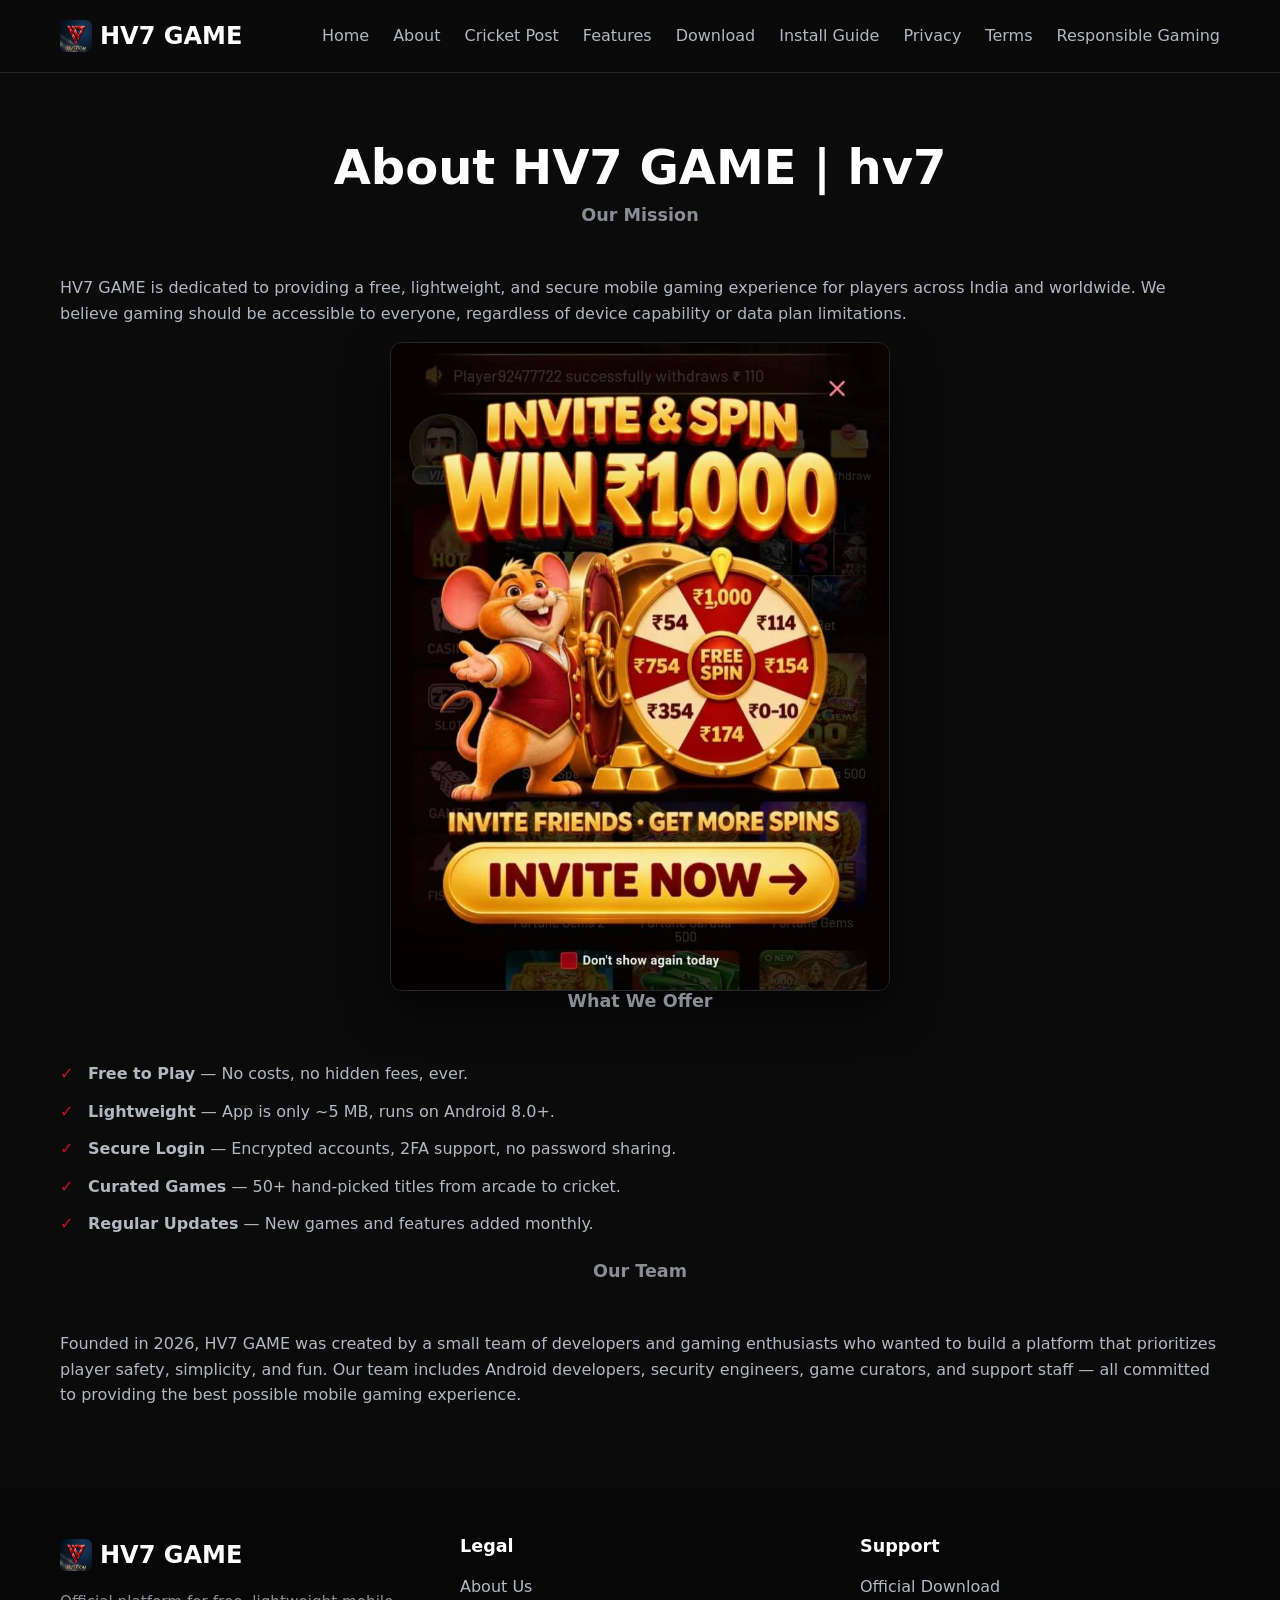
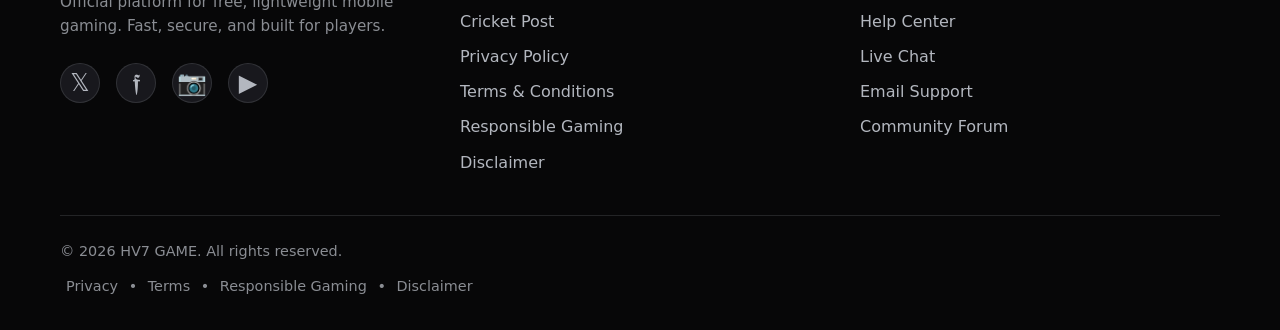
==== about.html @ a8606d70 "Add files via upload" ====
<!DOCTYPE html>
<html lang="en">
<head>
<meta charset="UTF-8">
<meta name="viewport" content="width=device-width, initial-scale=1.0">
<meta http-equiv="X-UA-Compatible" content="IE=edge">

<!-- Primary SEO Meta Tags -->
<title>HV7 GAME – About Us | hv7 Game Platform</title>
<meta name="description" content="Learn about HV7 GAME — the official free mobile gaming platform featuring cricket and arcade titles. Discover our mission, games, and the hv7 gaming community.">
<meta name="keywords" content="hv7, hv7 game, about hv7, gaming platform, mobile games, cricket games">
<meta name="author" content="HV7 Official">
<meta name="theme-color" content="#0b0b0c">
<meta name="robots" content="index, follow, max-snippet:-1, max-image-preview:large, max-video-preview:-1">
<meta name="googlebot" content="index, follow, max-snippet:-1, max-image-preview:large">
<meta name="bingbot" content="index, follow">
<meta name="revisit-after" content="1 days">
<meta name="rating" content="general">
<meta name="language" content="English">
<meta name="coverage" content="Worldwide">
<meta name="distribution" content="Global">

<!-- Canonical URL - GitHub Pages subdirectory -->
<link rel="canonical" href="https://hv7-game.github.io/a/about.html">

<!-- Favicon & Icons -->
<link rel="icon" type="image/webp" href="hv7-logo.webp" sizes="any">
<link rel="apple-touch-icon" href="hv7-logo.webp" sizes="any">
<link rel="manifest" href="manifest.json">

<!-- Open Graph / Social Media -->
<meta property="og:type" content="website">
<meta property="og:url" content="https://hv7-game.github.io/a/about.html">
<meta property="og:title" content="HV7 GAME – About Us | Official Gaming Platform">
<meta property="og:description" content="Learn about HV7 GAME — the official free mobile gaming platform, our mission, and what makes us different.">
<meta property="og:image" content="hv7-logo.webp">
<meta property="og:image:width" content="1200">
<meta property="og:image:height" content="630">
<meta property="og:site_name" content="HV7 GAME">
<meta property="og:locale" content="en_US">

<!-- Twitter Card -->
<meta name="twitter:card" content="summary_large_image">
<meta name="twitter:site" content="@hv7game">
<meta name="twitter:url" content="https://hv7-game.github.io/a/about.html">
<meta name="twitter:title" content="HV7 GAME – About Us | Official Gaming Platform">
<meta name="twitter:description" content="Learn about HV7 GAME — the official free mobile gaming platform, our mission, and what makes us different.">
<meta name="twitter:image" content="hv7-logo.webp">

<!-- CSS -->
<link rel="stylesheet" href="style.css">

<!-- Structured Data: WebPage -->
<script type="application/ld+json">
{
  "@context": "https://schema.org",
  "@type": "WebPage",
  "name": "HV7 GAME – About Us | hv7 Game Platform",
  "url": "https://hv7-game.github.io/a/about.html",
  "description": "Learn about HV7 GAME — the official free mobile gaming platform featuring cricket and arcade titles. Discover our mission, games, and the hv7 gaming community.",
  "inLanguage": "en",
  "author": {
    "@type": "Organization",
    "name": "HV7 Official"
  },
  "publisher": {
    "@type": "Organization",
    "name": "HV7 GAME",
    "logo": {
      "@type": "ImageObject",
      "url": "https://hv7-game.github.io/a/hv7-logo.webp"
    }
  },
  "datePublished": "2026-11-23T00:00:00+00:00",
  "dateModified": "2026-11-23T00:00:00+00:00"
}
</script>
</head>
<body>

<!-- Skip Link for Accessibility -->
<a class="skip-link" href="#main-content">Skip to main content</a>

<!-- Header -->
<header class="site-header" role="banner">
  <nav class="nav container" aria-label="Main navigation">
    <a class="brand" href="./" aria-label="HV7 GAME Home">
      <img src="hv7-logo.webp" alt="" width="36" height="36" aria-hidden="true">
      <span>HV7 <b>GAME</b></span>
    </a>
    <button class="nav-toggle" id="navToggle" aria-label="Open menu" aria-expanded="false" aria-controls="navLinks">
      <span class="hamburger" aria-hidden="true"></span>
    </button>
    <ul class="nav-links" id="navLinks" role="menubar">
      <li role="none"><a href="./" role="menuitem">Home</a></li>
      <li role="none"><a href="#about" role="menuitem">About</a></li>
      <li role="none"><a href="cricket-post.html" role="menuitem">Cricket Post</a></li>
      <li role="none"><a href="index.html#features" role="menuitem">Features</a></li>
      <li role="none"><a href="https://hv7aa.com?inviteCode=Y7UZ6XN&from=app" target="_blank" rel="noopener noreferrer" role="menuitem">Download</a></li>
      <li role="none"><a href="index.html#install" role="menuitem">Install Guide</a></li>
      <li role="none"><a href="privacy-policy.html" role="menuitem">Privacy</a></li>
      <li role="none"><a href="terms-conditions.html" role="menuitem">Terms</a></li>
      <li role="none"><a href="responsible-gaming.html" role="menuitem">Responsible Gaming</a></li>
    </ul>
  </nav>
</header>

<!-- Main Content -->
<main id="main-content" role="main">

  <!-- About Section -->
  <section class="about-section" id="about" aria-labelledby="about-page-title">
    <div class="container">
      <h1 id="about-page-title" class="section-title">About HV7 GAME | hv7</h1>

      <div class="about-content">
        <h2 class="section-subtitle">Our Mission</h2>
        <p>HV7 GAME is dedicated to providing a free, lightweight, and secure mobile gaming experience for players across India and worldwide. We believe gaming should be accessible to everyone, regardless of device capability or data plan limitations.</p>
      </div>

      <figure class="about-figure">
        <picture>
          <source srcset="invite.webp" type="image/webp">
          <img src="invite.webp" alt="HV7 GAME invitation illustration" loading="lazy" width="500" height="350" style="max-width: 100%; height: auto;">
        </picture>
      </figure>

      <h2 class="section-subtitle mt-4">What We Offer</h2>
      <ul class="feature-list">
        <li><strong>Free to Play</strong> — No costs, no hidden fees, ever.</li>
        <li><strong>Lightweight</strong> — App is only ~5 MB, runs on Android 8.0+.</li>
        <li><strong>Secure Login</strong> — Encrypted accounts, 2FA support, no password sharing.</li>
        <li><strong>Curated Games</strong> — 50+ hand-picked titles from arcade to cricket.</li>
        <li><strong>Regular Updates</strong> — New games and features added monthly.</li>
      </ul>

      <h2 class="section-subtitle mt-4">Our Team</h2>
      <p>Founded in 2026, HV7 GAME was created by a small team of developers and gaming enthusiasts who wanted to build a platform that prioritizes player safety, simplicity, and fun. Our team includes Android developers, security engineers, game curators, and support staff — all committed to providing the best possible mobile gaming experience.</p>
    </div>
  </section>

</main>

<!-- Footer -->
<footer class="site-footer" role="contentinfo">
  <div class="container">
    <div class="footer-grid">
      <div class="footer-brand">
        <a href="./" class="brand" aria-label="HV7 GAME Home">
          <img src="hv7-logo.webp" alt="" width="36" height="36" aria-hidden="true">
          <span>HV7 <b>GAME</b></span>
        </a>
        <p>Official platform for free, lightweight mobile gaming. Fast, secure, and built for players.</p>
        <div class="social-links">
          <a href="#" aria-label="HV7 GAME on Twitter">𝕏</a>
          <a href="#" aria-label="HV7 GAME on Facebook">𝖋</a>
          <a href="#" aria-label="HV7 GAME on Instagram">📷</a>
          <a href="#" aria-label="HV7 GAME on YouTube">▶</a>
        </div>
      </div>

      <nav class="footer-nav" aria-label="Legal & Safety">
        <h3>Legal</h3>
        <ul>
          <li><a href="about.html">About Us</a></li>
          <li><a href="cricket-post.html">Cricket Post</a></li>
          <li><a href="privacy-policy.html">Privacy Policy</a></li>
          <li><a href="terms-conditions.html">Terms & Conditions</a></li>
          <li><a href="responsible-gaming.html">Responsible Gaming</a></li>
          <li><a href="disclaimer.html">Disclaimer</a></li>
        </ul>
      </nav>

      <nav class="footer-nav" aria-label="Support">
        <h3>Support</h3>
        <ul>
          <li><a href="https://hv7aa.com?inviteCode=Y7UZ6XN&from=app" target="_blank" rel="noopener noreferrer">Official Download</a></li>
          <li><a href="#">Help Center</a></li>
          <li><a href="#">Live Chat</a></li>
          <li><a href="mailto:support@hv7.com">Email Support</a></li>
          <li><a href="#">Community Forum</a></li>
        </ul>
      </nav>
    </div>

    <div class="footer-bottom">
      <p class="copyright">&copy; <span id="year">2026</span> HV7 GAME. All rights reserved.</p>
      <p class="footer-legal">
        <a href="privacy-policy.html">Privacy</a> •
        <a href="terms-conditions.html">Terms</a> •
        <a href="responsible-gaming.html">Responsible Gaming</a> •
        <a href="disclaimer.html">Disclaimer</a>
      </p>
    </div>
  </div>
</footer>

<!-- Back to Top Button -->
<button class="to-top" id="toTop" aria-label="Back to top" hidden>↑</button>

<!-- JavaScript -->
<script src="main.js" defer></script>
</body>
</html>
---- style.css ----
/* ==========================================================================
   HV7 GAME — Jet Black, Smoke Grey & Cherry Red Theme CSS
   ========================================================================== */

/* CSS Variables */
:root {
  --color-brand: #0b0b0c;
  --color-brand-dark: #070708;
  --color-surface: #121215;
  --color-surface-elevated: #18181d;
  --color-white: #ffffff;
  --color-text-primary: #f5f5f7;
  --color-smoke-grey: #8a8d93;
  --color-smoke-light: #b3b7bf;
  --color-cherry-red: #c8102e;
  --color-cherry-hover: #a60c25;
  --color-cherry-soft: rgba(200, 16, 46, 0.14);
  --color-border: rgba(138, 141, 147, 0.22);
  --color-border-strong: rgba(138, 141, 147, 0.36);

  /* Mapped legacy tokens for consistency */
  --color-gray-50: #121215;
  --color-gray-100: #18181d;
  --color-gray-200: rgba(138, 141, 147, 0.22);
  --color-gray-300: rgba(138, 141, 147, 0.36);
  --color-gray-600: #8a8d93;
  --color-gray-800: #d4d7dd;
  --color-accent: #c8102e;
  --color-accent-hover: #a60c25;
  --color-success: #22c55e;
  --color-warning: #eab308;
  --color-danger: #ef4444;

  --shadow-sm: 0 2px 8px rgba(0, 0, 0, 0.35);
  --shadow: 0 10px 25px rgba(0, 0, 0, 0.5);
  --shadow-lg: 0 18px 45px rgba(0, 0, 0, 0.65);
  --radius: 0.5rem;
  --radius-lg: 0.75rem;
  --transition: 0.25s ease;
  --max-width: 1200px;
  --header-height: 72px;
  --font-stack: system-ui, -apple-system, BlinkMacSystemFont, "Segoe UI", Roboto,
    "Helvetica Neue", Arial, sans-serif;
}

/* Reset & Base */
*,
*::before,
*::after {
  box-sizing: border-box;
}

html {
  scroll-behavior: smooth;
  scroll-padding-top: var(--header-height);
}

body {
  margin: 0;
  padding: 0;
  font-family: var(--font-stack);
  font-size: 1rem;
  line-height: 1.6;
  color: var(--color-text-primary);
  background-color: var(--color-brand);
  overflow-x: hidden;
}

h1,
h2,
h3,
h4,
h5,
h6 {
  margin: 0 0 1rem;
  font-weight: 700;
  line-height: 1.25;
  color: var(--color-white);
}

h1 {
  font-size: clamp(2rem, 5vw, 3rem);
}

h2 {
  font-size: clamp(1.75rem, 4vw, 2.5rem);
}

h3 {
  font-size: clamp(1.25rem, 3vw, 1.75rem);
}

p {
  margin: 0 0 1rem;
  color: var(--color-smoke-light);
}

a {
  color: var(--color-cherry-red);
  text-decoration: none;
  transition: color var(--transition);
}

a:hover {
  color: #e01839;
}

a:focus-visible {
  outline: 3px solid var(--color-cherry-red);
  outline-offset: 2px;
}

ul,
ol {
  margin: 0 0 1rem;
  padding-left: 1.5rem;
}

img {
  max-width: 100%;
  height: auto;
  display: block;
}

.container {
  width: 100%;
  max-width: var(--max-width);
  padding: 0 1.25rem;
  margin: 0 auto;
}

/* Skip Link */
.skip-link {
  position: absolute;
  top: -100%;
  left: 50%;
  transform: translateX(-50%);
  background: var(--color-cherry-red);
  color: var(--color-white);
  padding: 0.75rem 1.5rem;
  z-index: 9999;
  border-radius: var(--radius);
  text-decoration: none;
  font-weight: 600;
  transition: top var(--transition);
}

.skip-link:focus {
  top: 1rem;
}

/* Header */
.site-header {
  position: sticky;
  top: 0;
  z-index: 1000;
  background: rgba(11, 11, 12, 0.92);
  backdrop-filter: blur(10px);
  border-bottom: 1px solid var(--color-border);
}

.nav {
  display: flex;
  align-items: center;
  justify-content: space-between;
  height: var(--header-height);
}

.brand {
  display: flex;
  align-items: center;
  gap: 0.5rem;
  font-size: 1.5rem;
  font-weight: 800;
  color: var(--color-white);
  text-decoration: none;
}

.brand img {
  width: 32px;
  height: 32px;
  border-radius: 6px;
}

.nav-links {
  display: flex;
  gap: 1.5rem;
  list-style: none;
  margin: 0;
  padding: 0;
  align-items: center;
}

.nav-links a {
  color: var(--color-smoke-light);
  font-weight: 500;
  padding: 0.5rem 0;
  position: relative;
  transition: color var(--transition);
}

.nav-links a:hover,
.nav-links a:focus {
  color: var(--color-white);
}

.nav-links a::after {
  content: "";
  position: absolute;
  bottom: 0;
  left: 0;
  width: 0;
  height: 2px;
  background: var(--color-cherry-red);
  transition: width var(--transition);
}

.nav-links a:hover::after,
.nav-links a:focus::after {
  width: 100%;
}

/* Mobile Nav Toggle */
.nav-toggle {
  display: none;
  flex-direction: column;
  gap: 5px;
  background: transparent;
  border: none;
  cursor: pointer;
  padding: 0.5rem;
  z-index: 1001;
}

.hamburger {
  display: block;
  width: 24px;
  height: 2px;
  background: var(--color-white);
  border-radius: 2px;
  transition: transform var(--transition), opacity var(--transition),
    background var(--transition);
}

/* Hero Section */
.hero {
  background: radial-gradient(circle at top right, rgba(200, 16, 46, 0.14), transparent 55%),
    var(--color-brand);
  padding: 3.5rem 0 4.5rem;
  border-bottom: 1px solid var(--color-border);
}

.hero .container {
  display: grid;
  grid-template-columns: 1fr 1fr;
  gap: 3rem;
  align-items: center;
}

.eyebrow {
  display: inline-block;
  font-size: 0.85rem;
  font-weight: 700;
  letter-spacing: 0.1em;
  text-transform: uppercase;
  color: var(--color-cherry-red);
  background: var(--color-cherry-soft);
  border: 1px solid rgba(200, 16, 46, 0.35);
  padding: 0.35rem 0.75rem;
  border-radius: 999px;
  margin-bottom: 1rem;
}

.hero-lede {
  font-size: 1.125rem;
  color: var(--color-smoke-grey);
  margin-bottom: 1.75rem;
}

.hero-cta {
  display: flex;
  gap: 1rem;
  flex-wrap: wrap;
  margin-bottom: 1.5rem;
}

.breadcrumb {
  display: flex;
  gap: 0.5rem;
  font-size: 0.875rem;
  color: var(--color-smoke-grey);
}

.breadcrumb ol {
  display: flex;
  gap: 0.5rem;
  list-style: none;
  margin: 0;
  padding: 0;
}

.breadcrumb li {
  display: flex;
  align-items: center;
}

.breadcrumb a {
  color: var(--color-smoke-grey);
}

.breadcrumb a:hover {
  color: var(--color-cherry-red);
}

.hero-figure {
  margin: 0;
  display: flex;
  justify-content: center;
}

.hero-figure img {
  border-radius: var(--radius-lg);
  box-shadow: var(--shadow-lg);
  border: 1px solid var(--color-border);
  width: 100%;
  max-width: 600px;
}

/* Stats Section */
.stats-section {
  padding: 3rem 0;
  background: var(--color-surface);
}

.section-title {
  text-align: center;
  margin-bottom: 0.5rem;
}

.section-subtitle {
  text-align: center;
  color: var(--color-smoke-grey);
  margin-bottom: 3rem;
  font-size: 1.1rem;
}

.stats-grid {
  display: grid;
  grid-template-columns: repeat(auto-fit, minmax(200px, 1fr));
  gap: 1.5rem;
}

.stat-card {
  background: var(--color-brand);
  padding: 1.75rem 1.25rem;
  border-radius: var(--radius);
  text-align: center;
  border: 1px solid var(--color-border);
  transition: transform var(--transition), box-shadow var(--transition),
    border-color var(--transition);
}

.stat-card:hover {
  transform: translateY(-4px);
  box-shadow: var(--shadow);
  border-color: rgba(200, 16, 46, 0.5);
}

.stat-icon {
  font-size: 2rem;
  margin-bottom: 0.5rem;
}

.stat-value {
  font-size: 2rem;
  font-weight: 800;
  color: var(--color-white);
}

.stat-label {
  font-size: 0.85rem;
  color: var(--color-smoke-grey);
  text-transform: uppercase;
  letter-spacing: 0.06em;
}

/* About Section */
.about-section {
  padding: 4rem 0;
  background: var(--color-brand);
}

.about-grid {
  display: grid;
  grid-template-columns: 1fr 1fr;
  gap: 3rem;
  align-items: center;
}

.feature-list {
  list-style: none;
  padding: 0;
  margin: 1.5rem 0;
}

.feature-list li {
  margin-bottom: 0.75rem;
  padding-left: 1.75rem;
  position: relative;
  color: var(--color-smoke-light);
}

.feature-list li::before {
  content: "✓";
  position: absolute;
  left: 0;
  color: var(--color-cherry-red);
  font-weight: 700;
}

.about-figure {
  margin: 0;
  display: flex;
  justify-content: center;
}

.about-figure img {
  border-radius: var(--radius-lg);
  box-shadow: var(--shadow-lg);
  border: 1px solid var(--color-border);
  max-width: 500px;
}

/* Features Section */
.features-section {
  padding: 4rem 0;
  background: var(--color-surface);
}

.features-grid {
  display: grid;
  grid-template-columns: repeat(auto-fit, minmax(280px, 1fr));
  gap: 1.5rem;
}

.feature-card {
  background: var(--color-brand);
  border: 1px solid var(--color-border);
  border-radius: var(--radius-lg);
  padding: 1.75rem 1.5rem;
  box-shadow: var(--shadow-sm);
  transition: transform var(--transition), box-shadow var(--transition),
    border-color var(--transition);
}

.feature-card:hover {
  transform: translateY(-4px);
  box-shadow: var(--shadow-lg);
  border-color: var(--color-cherry-red);
}

.feature-icon {
  font-size: 2.5rem;
  margin-bottom: 1rem;
}

.feature-card h3 {
  margin-bottom: 0.75rem;
}

.feature-card p {
  color: var(--color-smoke-grey);
  font-size: 0.95rem;
}

/* Buttons */
.btn {
  display: inline-flex;
  align-items: center;
  justify-content: center;
  gap: 0.5rem;
  padding: 0.875rem 1.75rem;
  font-size: 1rem;
  font-weight: 600;
  border-radius: var(--radius);
  border: 1px solid transparent;
  cursor: pointer;
  text-decoration: none;
  transition: background var(--transition), transform var(--transition),
    box-shadow var(--transition), border-color var(--transition),
    color var(--transition);
}

.btn-primary {
  background: var(--color-cherry-red);
  color: var(--color-white);
  border-color: var(--color-cherry-red);
}

.btn-primary:hover {
  background: var(--color-cherry-hover);
  border-color: var(--color-cherry-hover);
  color: var(--color-white);
  transform: translateY(-2px);
  box-shadow: 0 8px 20px rgba(200, 16, 46, 0.35);
}

.btn-secondary {
  background: var(--color-surface-elevated);
  color: var(--color-smoke-light);
  border-color: var(--color-border-strong);
}

.btn-secondary:hover {
  background: #222229;
  color: var(--color-white);
  border-color: var(--color-smoke-grey);
}

.btn-lg {
  padding: 1rem 2rem;
  font-size: 1.125rem;
}

.btn-icon {
  font-size: 1.125rem;
}

/* Carousel / Gallery Section */
.gallery-section {
  padding: 4rem 0;
  background: var(--color-brand);
}

.carousel {
  position: relative;
  margin: 2rem 0 3rem;
}

.carousel-track {
  display: flex;
  transition: transform 0.5s ease;
  height: 400px;
  overflow: hidden;
  border-radius: var(--radius-lg);
  box-shadow: var(--shadow-lg);
  background: var(--color-surface);
  border: 1px solid var(--color-border);
}

.carousel-slide {
  flex: 0 0 100%;
  max-width: 100%;
  position: relative;
  display: flex;
  flex-direction: column;
}

.carousel-slide img {
  width: 100%;
  height: 400px;
  object-fit: cover;
  border-radius: var(--radius-lg);
}

.carousel-slide figcaption {
  position: absolute;
  inset: 0;
  background: linear-gradient(
    to top,
    rgba(11, 11, 12, 0.92),
    rgba(11, 11, 12, 0.1)
  );
  color: var(--color-white);
  padding: 1.5rem;
  border-radius: var(--radius-lg);
  font-size: 0.95rem;
  line-height: 1.5;
  opacity: 0;
  transition: opacity 0.3s ease;
  pointer-events: none;
}

.carousel-slide:hover figcaption,
.carousel-slide:focus-within figcaption {
  opacity: 1;
}

.caption-visible {
  font-weight: 600;
  font-size: 1rem;
  margin-bottom: 0.5rem;
  display: block;
}

.caption-seo {
  font-size: 0.875rem;
  color: var(--color-smoke-light);
  display: block;
}

.carousel-btn {
  position: absolute;
  top: 50%;
  transform: translateY(-50%);
  background: rgba(18, 18, 21, 0.9);
  border: 1px solid var(--color-border-strong);
  width: 48px;
  height: 48px;
  border-radius: 50%;
  font-size: 1.25rem;
  color: var(--color-white);
  cursor: pointer;
  box-shadow: var(--shadow);
  z-index: 10;
  transition: background var(--transition), transform var(--transition),
    border-color var(--transition);
  display: flex;
  align-items: center;
  justify-content: center;
  line-height: 1;
}

.carousel-btn:hover {
  background: var(--color-cherry-red);
  border-color: var(--color-cherry-red);
  transform: translateY(-50%) scale(1.05);
}

.carousel-prev {
  left: 1rem;
}

.carousel-next {
  right: 1rem;
}

.carousel-indicators {
  display: flex;
  justify-content: center;
  gap: 0.5rem;
  margin-top: 1rem;
}

.indicator {
  width: 10px;
  height: 10px;
  border-radius: 50%;
  border: none;
  background: var(--color-border-strong);
  cursor: pointer;
  padding: 0;
  transition: background var(--transition), transform var(--transition);
}

.indicator:hover {
  background: var(--color-smoke-grey);
}

.indicator.active,
.indicator[aria-current="true"] {
  background: var(--color-cherry-red);
  transform: scale(1.2);
}

/* Download Section */
.download-section {
  padding: 4rem 0;
  background: var(--color-surface);
}

.download-card {
  display: grid;
  grid-template-columns: 1fr;
  gap: 2rem;
  background: var(--color-brand);
  border-radius: var(--radius-lg);
  padding: 3rem 2rem;
  border: 1px solid var(--color-border);
  box-shadow: var(--shadow);
}

.download-meta {
  display: flex;
  flex-wrap: wrap;
  gap: 1rem;
  margin: 1.5rem 0;
  font-size: 0.9rem;
  color: var(--color-smoke-grey);
}

.meta-item {
  background: var(--color-surface-elevated);
  color: var(--color-smoke-light);
  padding: 0.5rem 1rem;
  border-radius: 2rem;
  border: 1px solid var(--color-border);
}

.download-note {
  font-size: 0.9rem;
  color: var(--color-smoke-grey);
  margin-top: 1rem;
}

.download-note a {
  color: var(--color-white);
  font-weight: 600;
  text-decoration: underline;
}

.download-note a:hover {
  color: var(--color-cherry-red);
}

/* Install Section */
.install-section {
  padding: 4rem 0;
  background: var(--color-brand);
}

.steps-list {
  list-style: none;
  padding: 0;
  margin: 2rem 0;
  display: flex;
  flex-direction: column;
  gap: 1.5rem;
}

.step-item {
  display: flex;
  gap: 1.25rem;
  align-items: flex-start;
  background: var(--color-surface);
  padding: 1.5rem;
  border-radius: var(--radius);
  border: 1px solid var(--color-border);
  box-shadow: var(--shadow-sm);
  transition: box-shadow var(--transition), border-color var(--transition);
}

.step-item:hover {
  box-shadow: var(--shadow);
  border-color: rgba(200, 16, 46, 0.45);
}

.step-number {
  flex-shrink: 0;
  width: 40px;
  height: 40px;
  background: var(--color-cherry-red);
  color: var(--color-white);
  border-radius: 50%;
  display: flex;
  align-items: center;
  justify-content: center;
  font-size: 1.25rem;
  font-weight: 800;
}

.step-content h3 {
  margin-bottom: 0.5rem;
  font-size: 1.125rem;
}

.step-content p {
  margin: 0;
  color: var(--color-smoke-grey);
  font-size: 0.95rem;
}

.step-content code {
  background: var(--color-surface-elevated);
  border: 1px solid var(--color-border);
  padding: 0.125rem 0.375rem;
  border-radius: 0.25rem;
  font-size: 0.875rem;
  color: var(--color-white);
}

.install-tip {
  margin-top: 2rem;
  padding: 1rem 1.5rem;
  background: rgba(200, 16, 46, 0.1);
  border: 1px solid rgba(200, 16, 46, 0.4);
  border-radius: var(--radius);
  color: var(--color-smoke-light);
  font-size: 0.95rem;
}

/* Specs Section */
.specs-section {
  padding: 4rem 0;
  background: var(--color-surface);
}

.specs-table {
  width: 100%;
  border-collapse: collapse;
  background: var(--color-brand);
  border-radius: var(--radius);
  overflow: hidden;
  border: 1px solid var(--color-border);
  box-shadow: var(--shadow-sm);
}

.specs-table caption {
  caption-side: top;
  text-align: left;
  font-weight: 600;
  font-size: 1rem;
  margin-bottom: 0.5rem;
  color: var(--color-smoke-grey);
}

.specs-table th,
.specs-table td {
  padding: 0.875rem 1rem;
  text-align: left;
  border-bottom: 1px solid var(--color-border);
  color: var(--color-smoke-light);
}

.specs-table th {
  background: var(--color-surface-elevated);
  font-weight: 600;
  color: var(--color-white);
  width: 35%;
}

.specs-table tbody tr:hover {
  background: rgba(200, 16, 46, 0.06);
}

/* FAQ Section */
.faq-section {
  padding: 4rem 0;
  background: var(--color-brand);
}

.faq-list {
  max-width: 800px;
  margin: 0 auto;
}

.faq-item {
  border: 1px solid var(--color-border);
  border-radius: var(--radius);
  margin-bottom: 0.75rem;
  overflow: hidden;
  background: var(--color-surface);
  transition: box-shadow var(--transition), border-color var(--transition);
}

.faq-item:hover {
  border-color: var(--color-border-strong);
}

.faq-item summary {
  padding: 1.25rem 1.5rem;
  font-weight: 600;
  font-size: 1rem;
  color: var(--color-white);
  cursor: pointer;
  list-style: none;
  outline: none;
  transition: background var(--transition);
}

.faq-item summary::-webkit-details-marker {
  display: none;
}

.faq-item summary::after {
  content: "+";
  float: right;
  font-weight: 800;
  color: var(--color-cherry-red);
}

.faq-item[open] summary {
  background: var(--color-surface-elevated);
}

.faq-item[open] summary::after {
  content: "−";
}

.faq-answer {
  padding: 0 1.5rem 1.25rem;
  color: var(--color-smoke-grey);
  font-size: 0.95rem;
}

.faq-answer p {
  margin-bottom: 0.75rem;
}

/* Safety Section */
.safety-section {
  padding: 4rem 0;
  background: var(--color-surface);
}

.safety-grid {
  display: grid;
  grid-template-columns: repeat(auto-fit, minmax(220px, 1fr));
  gap: 1.5rem;
}

.safety-card {
  background: var(--color-brand);
  border: 1px solid var(--color-border);
  border-radius: var(--radius-lg);
  padding: 1.75rem 1.5rem;
  box-shadow: var(--shadow-sm);
  transition: transform var(--transition), border-color var(--transition);
}

.safety-card:hover {
  transform: translateY(-4px);
  border-color: var(--color-cherry-red);
}

.safety-card h3 {
  margin-bottom: 1rem;
  font-size: 1.25rem;
}

.safety-card ul {
  list-style: none;
  padding: 0;
  margin: 0;
}

.safety-card li {
  margin-bottom: 0.5rem;
  font-size: 0.9rem;
  color: var(--color-smoke-grey);
  padding-left: 1.25rem;
  position: relative;
}

.safety-card li::before {
  content: "•";
  position: absolute;
  left: 0;
  color: var(--color-cherry-red);
  font-weight: 800;
}

.safety-links {
  text-align: center;
  margin-top: 2rem;
  font-size: 0.95rem;
  color: var(--color-smoke-grey);
}

.safety-links a {
  margin: 0 0.5rem;
  color: var(--color-white);
  font-weight: 600;
  text-decoration: underline;
}

.safety-links a:hover {
  color: var(--color-cherry-red);
}

/* CTA Section */
.cta-section {
  padding: 4rem 0;
  background: linear-gradient(135deg, #141418 0%, #0b0b0c 100%);
  border-top: 1px solid var(--color-border);
  border-bottom: 1px solid var(--color-border);
  color: var(--color-white);
  text-align: center;
}

.cta-section .section-title {
  color: var(--color-white);
  margin-bottom: 1rem;
}

.cta-section p {
  color: var(--color-smoke-light);
  font-size: 1.125rem;
  margin-bottom: 2rem;
}

.cta-section .btn-primary {
  background: var(--color-cherry-red);
  color: var(--color-white);
}

.cta-section .btn-primary:hover {
  background: var(--color-cherry-hover);
}

/* Footer */
.site-footer {
  background: var(--color-brand-dark);
  color: var(--color-smoke-light);
  padding: 3rem 0 2rem;
}

.site-footer a {
  color: var(--color-smoke-light);
  text-decoration: none;
}

.site-footer a:hover {
  color: var(--color-cherry-red);
  text-decoration: underline;
}

.footer-grid {
  display: grid;
  grid-template-columns: repeat(auto-fit, minmax(200px, 1fr));
  gap: 2.5rem;
  margin-bottom: 2.5rem;
}

.footer-brand .brand {
  color: var(--color-white);
}

.footer-brand p {
  color: var(--color-smoke-grey);
  font-size: 0.95rem;
  margin: 1rem 0 1.5rem;
}

.social-links {
  display: flex;
  gap: 1rem;
  font-size: 1.5rem;
}

.social-links a {
  width: 40px;
  height: 40px;
  border-radius: 50%;
  background: var(--color-surface-elevated);
  border: 1px solid var(--color-border);
  display: flex;
  align-items: center;
  justify-content: center;
  transition: background var(--transition), border-color var(--transition);
}

.social-links a:hover {
  background: var(--color-cherry-red);
  border-color: var(--color-cherry-red);
  color: var(--color-white);
}

.footer-nav h3 {
  color: var(--color-white);
  font-size: 1.1rem;
  margin-bottom: 1rem;
}

.footer-nav ul {
  list-style: none;
  padding: 0;
  margin: 0;
}

.footer-nav li {
  margin-bottom: 0.6rem;
}

.footer-nav li:last-child {
  margin-bottom: 0;
}

.footer-bottom {
  border-top: 1px solid var(--color-border);
  padding-top: 1.5rem;
  display: flex;
  flex-direction: column;
  gap: 0.75rem;
}

.footer-bottom p {
  margin: 0;
  font-size: 0.9rem;
  color: var(--color-smoke-grey);
}

.footer-legal a {
  margin: 0 0.375rem;
  font-size: 0.9rem;
  color: var(--color-smoke-grey);
}

/* Back to Top */
.to-top {
  position: fixed;
  bottom: 2rem;
  right: 2rem;
  width: 48px;
  height: 48px;
  background: var(--color-cherry-red);
  color: var(--color-white);
  border: none;
  border-radius: 50%;
  font-size: 1.25rem;
  cursor: pointer;
  box-shadow: var(--shadow);
  z-index: 900;
  opacity: 0;
  visibility: hidden;
  transition: opacity var(--transition), visibility var(--transition),
    transform var(--transition), background var(--transition);
  display: flex;
  align-items: center;
  justify-content: center;
  line-height: 1;
}

.to-top.visible {
  opacity: 1;
  visibility: visible;
}

.to-top:hover {
  background: var(--color-cherry-hover);
  transform: translateY(-3px);
}

/* Screen Reader Only */
.sr-only {
  position: absolute;
  width: 1px;
  height: 1px;
  padding: 0;
  margin: -1px;
  overflow: hidden;
  clip: rect(0, 0, 0, 0);
  white-space: nowrap;
  border: 0;
}

/* Reduced Motion */
@media (prefers-reduced-motion: reduce) {
  html {
    scroll-behavior: auto;
  }

  *,
  *::before,
  *::after {
    animation-duration: 0.01ms !important;
    animation-iteration-count: 1 !important;
    transition-duration: 0.01ms !important;
    scroll-behavior: auto !important;
  }

  .carousel-track {
    transition: none;
  }
}

/* Tablet */
@media (max-width: 992px) {
  .hero .container,
  .about-grid,
  .download-card {
    grid-template-columns: 1fr;
  }

  .about-grid {
    gap: 2rem;
  }

  .carousel-slide img {
    height: 320px;
  }

  .carousel-track {
    height: 320px;
  }
}

/* Mobile */
@media (max-width: 768px) {
  .nav-toggle {
    display: flex;
  }

  .nav-links {
    position: fixed;
    top: var(--header-height);
    left: 0;
    right: 0;
    background: var(--color-surface);
    flex-direction: column;
    padding: 1.5rem;
    gap: 0;
    border-bottom: 1px solid var(--color-border);
    box-shadow: var(--shadow);
    transform: translateY(-100%);
    opacity: 0;
    visibility: hidden;
    transition: transform var(--transition), opacity var(--transition),
      visibility var(--transition);
  }

  .nav-links.open {
    transform: translateY(0);
    opacity: 1;
    visibility: visible;
  }

  .nav-links li {
    width: 100%;
    border-bottom: 1px solid var(--color-border);
  }

  .nav-links a {
    display: block;
    padding: 1rem 0;
  }

  .hero-lede {
    font-size: 1rem;
  }

  .section-title {
    font-size: 1.75rem;
  }

  .carousel-slide img {
    height: 280px;
  }

  .carousel-track {
    height: 280px;
  }

  .download-card {
    padding: 2rem 1.5rem;
    gap: 2rem;
  }

  .steps-list {
    gap: 1rem;
  }

  .step-item {
    padding: 1.25rem;
  }

  .social-links {
    justify-content: center;
  }

  .footer-bottom {
    flex-direction: column;
    align-items: center;
    text-align: center;
    gap: 1rem;
  }

  .footer-legal {
    display: flex;
    flex-wrap: wrap;
    justify-content: center;
    gap: 0.5rem;
  }
}

/* Small Mobile */
@media (max-width: 480px) {
  .container {
    padding: 0 1rem;
  }

  .hero .container {
    gap: 2rem;
  }

  .hero-cta {
    flex-direction: column;
  }

  .hero-cta .btn {
    width: 100%;
    justify-content: center;
  }

  .stats-grid {
    grid-template-columns: 1fr;
  }

  .carousel-btn {
    width: 40px;
    height: 40px;
    font-size: 1rem;
  }

  .carousel-prev {
    left: 0.5rem;
  }

  .carousel-next {
    right: 0.5rem;
  }

  .section-title {
    font-size: 1.5rem;
  }
}
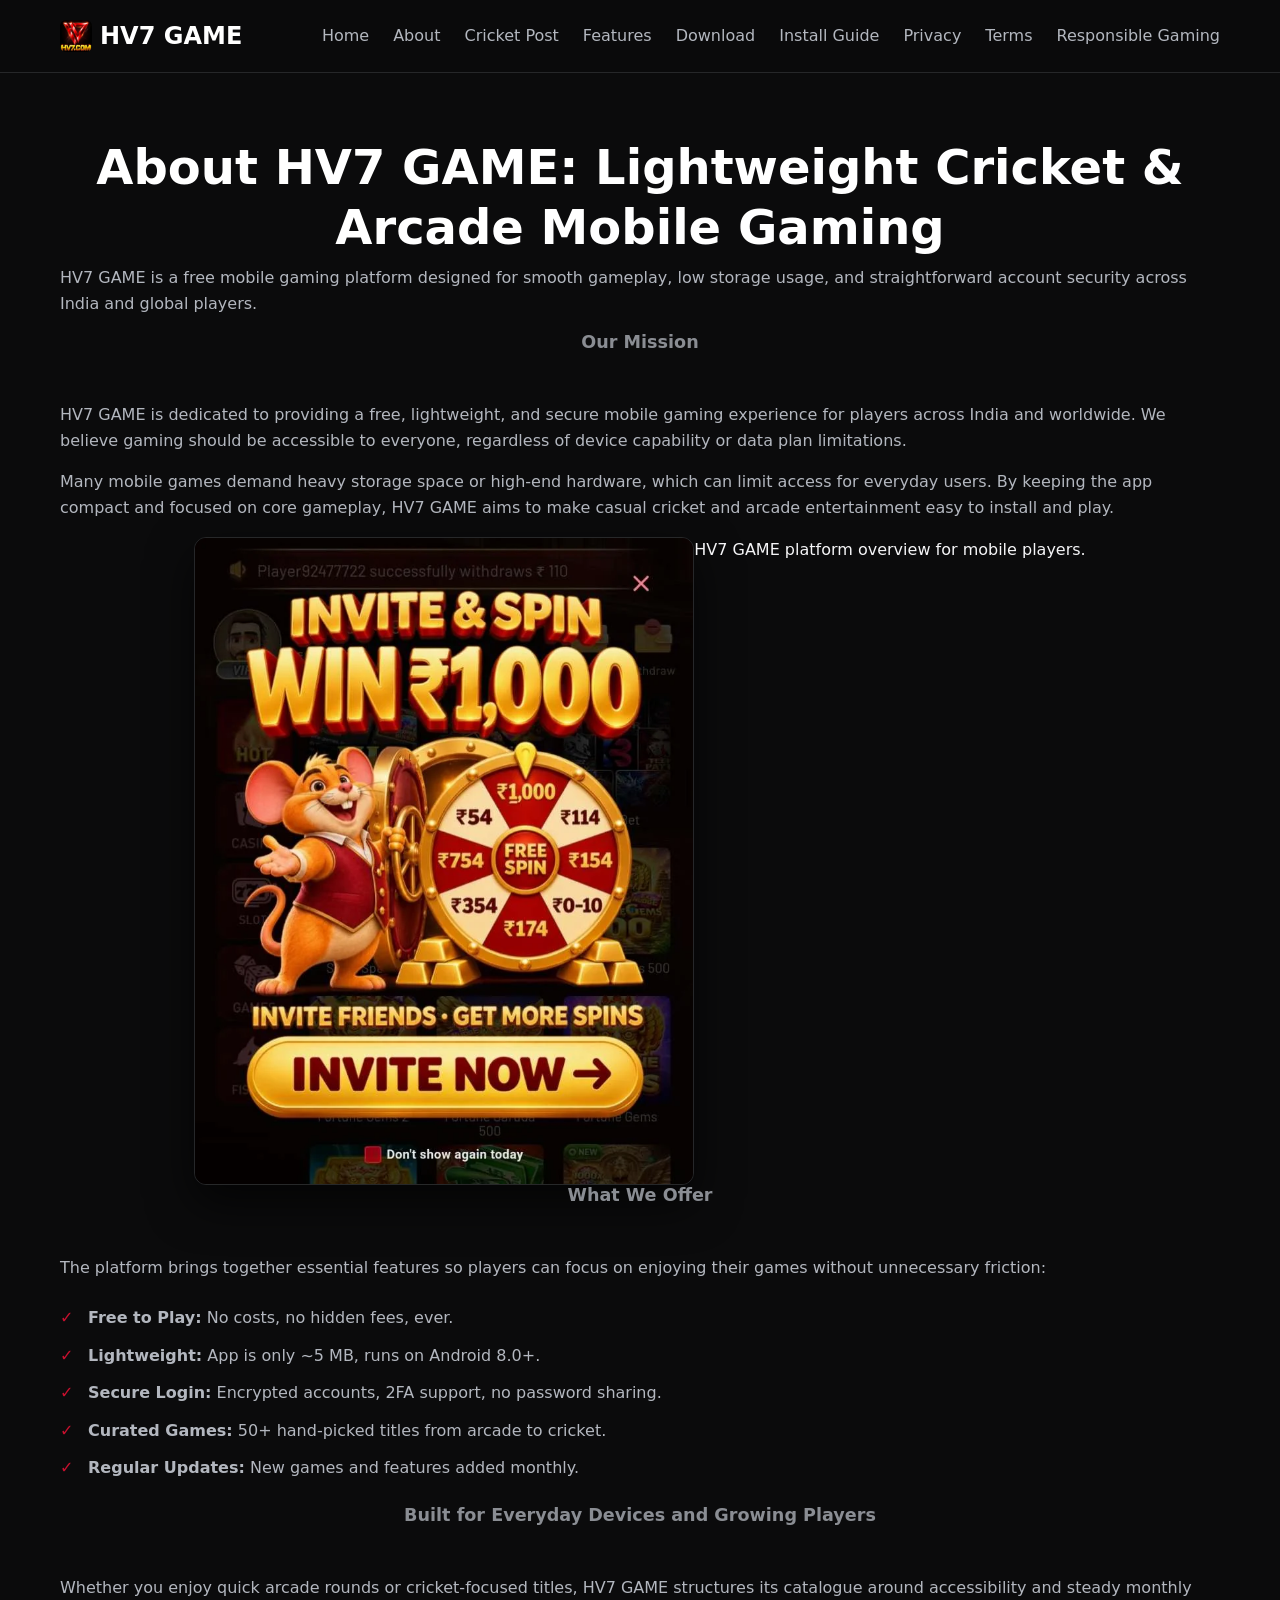
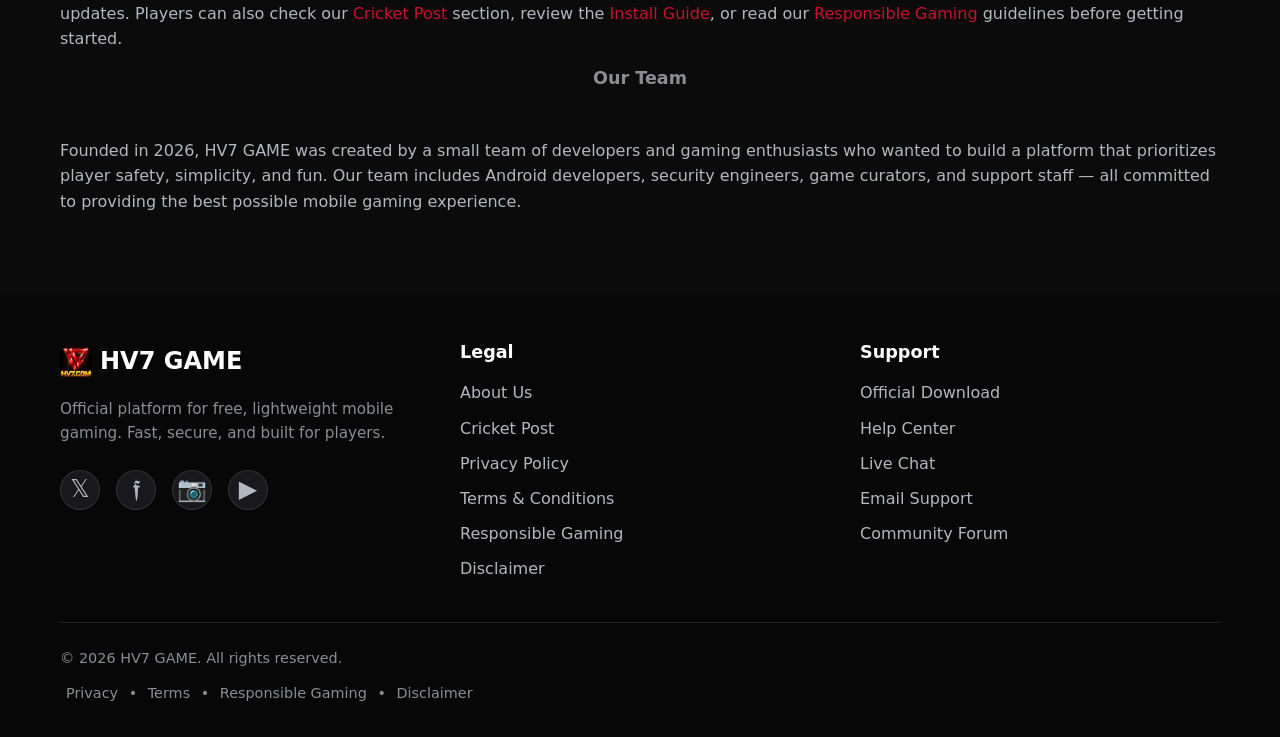
==== commit 6a089e38: "Update about.html" ====
--- a/about.html
+++ b/about.html
@@ -6,9 +6,9 @@
 <meta http-equiv="X-UA-Compatible" content="IE=edge">
 
 <!-- Primary SEO Meta Tags -->
-<title>HV7 GAME – About Us | hv7 Game Platform</title>
-<meta name="description" content="Learn about HV7 GAME — the official free mobile gaming platform featuring cricket and arcade titles. Discover our mission, games, and the hv7 gaming community.">
-<meta name="keywords" content="hv7, hv7 game, about hv7, gaming platform, mobile games, cricket games">
+<title>About HV7 GAME – Free Lightweight Cricket & Arcade Mobile Gaming</title>
+<meta name="description" content="Explore HV7 GAME, a free and lightweight mobile gaming platform offering cricket and arcade titles on Android 8.0+. Read about our mission, features, and team.">
+<meta name="keywords" content="hv7, hv7 game, about hv7, gaming platform, mobile games, cricket games, arcade games">
 <meta name="author" content="HV7 Official">
 <meta name="theme-color" content="#0b0b0c">
 <meta name="robots" content="index, follow, max-snippet:-1, max-image-preview:large, max-video-preview:-1">
@@ -31,8 +31,8 @@
 <!-- Open Graph / Social Media -->
 <meta property="og:type" content="website">
 <meta property="og:url" content="https://hv7-game.github.io/a/about.html">
-<meta property="og:title" content="HV7 GAME – About Us | Official Gaming Platform">
-<meta property="og:description" content="Learn about HV7 GAME — the official free mobile gaming platform, our mission, and what makes us different.">
+<meta property="og:title" content="About HV7 GAME – Free Lightweight Cricket & Arcade Mobile Gaming">
+<meta property="og:description" content="Explore HV7 GAME, a free and lightweight mobile gaming platform offering cricket and arcade titles on Android 8.0+. Read about our mission, features, and team.">
 <meta property="og:image" content="hv7-logo.webp">
 <meta property="og:image:width" content="1200">
 <meta property="og:image:height" content="630">
@@ -43,8 +43,8 @@
 <meta name="twitter:card" content="summary_large_image">
 <meta name="twitter:site" content="@hv7game">
 <meta name="twitter:url" content="https://hv7-game.github.io/a/about.html">
-<meta name="twitter:title" content="HV7 GAME – About Us | Official Gaming Platform">
-<meta name="twitter:description" content="Learn about HV7 GAME — the official free mobile gaming platform, our mission, and what makes us different.">
+<meta name="twitter:title" content="About HV7 GAME – Free Lightweight Cricket & Arcade Mobile Gaming">
+<meta name="twitter:description" content="Explore HV7 GAME, a free and lightweight mobile gaming platform offering cricket and arcade titles on Android 8.0+. Read about our mission, features, and team.">
 <meta name="twitter:image" content="hv7-logo.webp">
 
 <!-- CSS -->
@@ -54,10 +54,10 @@
 <script type="application/ld+json">
 {
   "@context": "https://schema.org",
-  "@type": "WebPage",
-  "name": "HV7 GAME – About Us | hv7 Game Platform",
+  "@type": "AboutPage",
+  "name": "About HV7 GAME – Free Lightweight Cricket & Arcade Mobile Gaming",
   "url": "https://hv7-game.github.io/a/about.html",
-  "description": "Learn about HV7 GAME — the official free mobile gaming platform featuring cricket and arcade titles. Discover our mission, games, and the hv7 gaming community.",
+  "description": "Explore HV7 GAME, a free and lightweight mobile gaming platform offering cricket and arcade titles on Android 8.0+. Read about our mission, features, and team.",
   "inLanguage": "en",
   "author": {
     "@type": "Organization",
@@ -72,7 +72,7 @@
     }
   },
   "datePublished": "2026-11-23T00:00:00+00:00",
-  "dateModified": "2026-11-23T00:00:00+00:00"
+  "dateModified": "2026-11-26T00:00:00+00:00"
 }
 </script>
 </head>
@@ -111,31 +111,42 @@
   <!-- About Section -->
   <section class="about-section" id="about" aria-labelledby="about-page-title">
     <div class="container">
-      <h1 id="about-page-title" class="section-title">About HV7 GAME | hv7</h1>
-
-      <div class="about-content">
-        <h2 class="section-subtitle">Our Mission</h2>
-        <p>HV7 GAME is dedicated to providing a free, lightweight, and secure mobile gaming experience for players across India and worldwide. We believe gaming should be accessible to everyone, regardless of device capability or data plan limitations.</p>
-      </div>
-
-      <figure class="about-figure">
-        <picture>
-          <source srcset="invite.webp" type="image/webp">
-          <img src="invite.webp" alt="HV7 GAME invitation illustration" loading="lazy" width="500" height="350" style="max-width: 100%; height: auto;">
-        </picture>
-      </figure>
-
-      <h2 class="section-subtitle mt-4">What We Offer</h2>
-      <ul class="feature-list">
-        <li><strong>Free to Play</strong> — No costs, no hidden fees, ever.</li>
-        <li><strong>Lightweight</strong> — App is only ~5 MB, runs on Android 8.0+.</li>
-        <li><strong>Secure Login</strong> — Encrypted accounts, 2FA support, no password sharing.</li>
-        <li><strong>Curated Games</strong> — 50+ hand-picked titles from arcade to cricket.</li>
-        <li><strong>Regular Updates</strong> — New games and features added monthly.</li>
-      </ul>
-
-      <h2 class="section-subtitle mt-4">Our Team</h2>
-      <p>Founded in 2026, HV7 GAME was created by a small team of developers and gaming enthusiasts who wanted to build a platform that prioritizes player safety, simplicity, and fun. Our team includes Android developers, security engineers, game curators, and support staff — all committed to providing the best possible mobile gaming experience.</p>
+      <article class="about-article">
+        <header class="about-header">
+          <h1 id="about-page-title" class="section-title">About HV7 GAME: Lightweight Cricket &amp; Arcade Mobile Gaming</h1>
+          <p class="section-lead">HV7 GAME is a free mobile gaming platform designed for smooth gameplay, low storage usage, and straightforward account security across India and global players.</p>
+        </header>
+
+        <div class="about-content">
+          <h2 class="section-subtitle">Our Mission</h2>
+          <p>HV7 GAME is dedicated to providing a free, lightweight, and secure mobile gaming experience for players across India and worldwide. We believe gaming should be accessible to everyone, regardless of device capability or data plan limitations.</p>
+          <p>Many mobile games demand heavy storage space or high-end hardware, which can limit access for everyday users. By keeping the app compact and focused on core gameplay, HV7 GAME aims to make casual cricket and arcade entertainment easy to install and play.</p>
+        </div>
+
+        <figure class="about-figure">
+          <picture>
+            <source srcset="invite.webp" type="image/webp">
+            <img src="invite.webp" alt="HV7 GAME invitation graphic for mobile cricket and arcade players" loading="lazy" width="500" height="350" style="max-width: 100%; height: auto;">
+          </picture>
+          <figcaption>HV7 GAME platform overview for mobile players.</figcaption>
+        </figure>
+
+        <h2 class="section-subtitle mt-4">What We Offer</h2>
+        <p>The platform brings together essential features so players can focus on enjoying their games without unnecessary friction:</p>
+        <ul class="feature-list">
+          <li><strong>Free to Play:</strong> No costs, no hidden fees, ever.</li>
+          <li><strong>Lightweight:</strong> App is only ~5 MB, runs on Android 8.0+.</li>
+          <li><strong>Secure Login:</strong> Encrypted accounts, 2FA support, no password sharing.</li>
+          <li><strong>Curated Games:</strong> 50+ hand-picked titles from arcade to cricket.</li>
+          <li><strong>Regular Updates:</strong> New games and features added monthly.</li>
+        </ul>
+
+        <h2 class="section-subtitle mt-4">Built for Everyday Devices and Growing Players</h2>
+        <p>Whether you enjoy quick arcade rounds or cricket-focused titles, HV7 GAME structures its catalogue around accessibility and steady monthly updates. Players can also check our <a href="cricket-post.html">Cricket Post</a> section, review the <a href="index.html#install">Install Guide</a>, or read our <a href="responsible-gaming.html">Responsible Gaming</a> guidelines before getting started.</p>
+
+        <h2 class="section-subtitle mt-4">Our Team</h2>
+        <p>Founded in 2026, HV7 GAME was created by a small team of developers and gaming enthusiasts who wanted to build a platform that prioritizes player safety, simplicity, and fun. Our team includes Android developers, security engineers, game curators, and support staff — all committed to providing the best possible mobile gaming experience.</p>
+      </article>
     </div>
   </section>
 
@@ -165,7 +176,7 @@
           <li><a href="about.html">About Us</a></li>
           <li><a href="cricket-post.html">Cricket Post</a></li>
           <li><a href="privacy-policy.html">Privacy Policy</a></li>
-          <li><a href="terms-conditions.html">Terms & Conditions</a></li>
+          <li><a href="terms-conditions.html">Terms &amp; Conditions</a></li>
           <li><a href="responsible-gaming.html">Responsible Gaming</a></li>
           <li><a href="disclaimer.html">Disclaimer</a></li>
         </ul>
@@ -201,4 +212,4 @@
 <!-- JavaScript -->
 <script src="main.js" defer></script>
 </body>
-</html>+</html>
